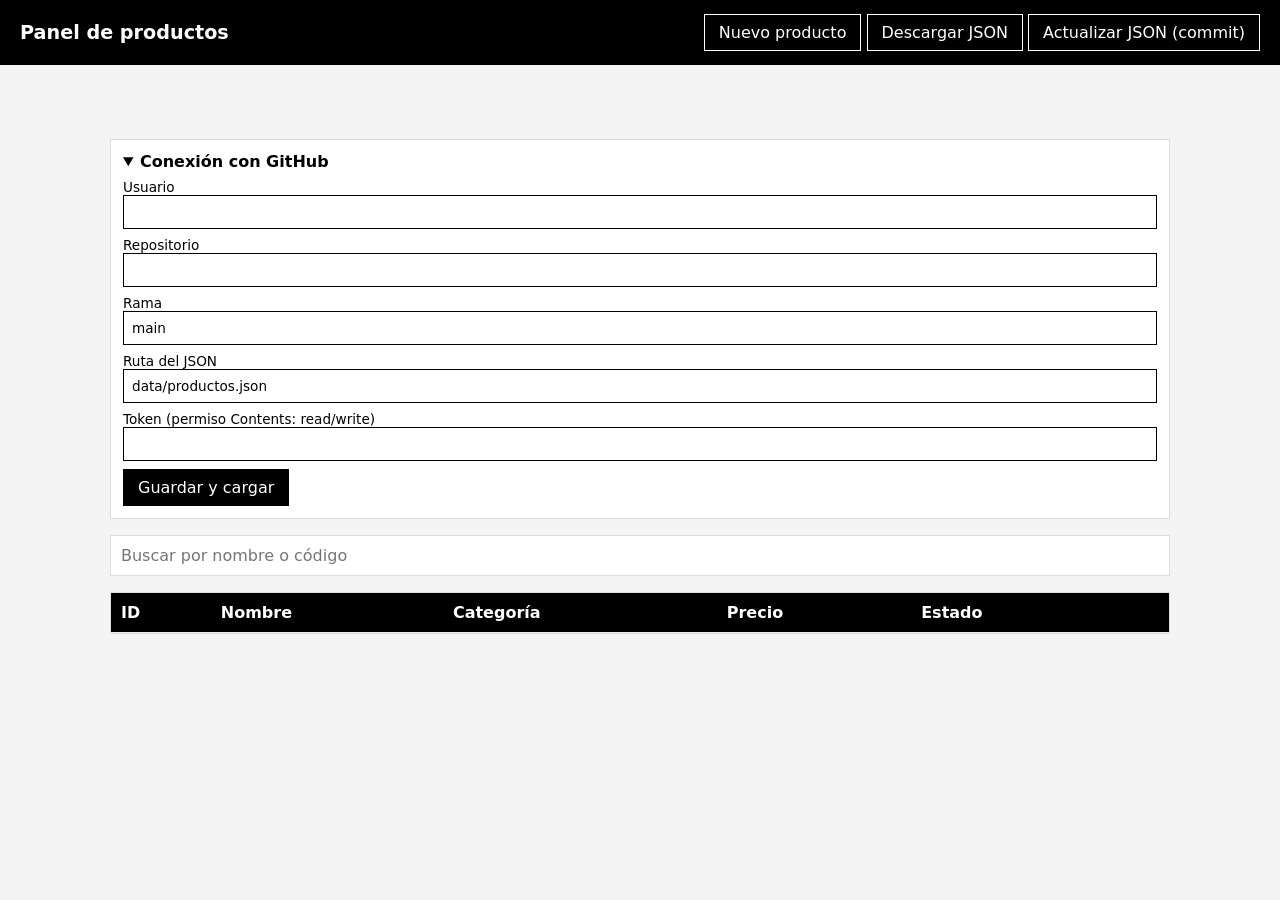
==== web/admin/index.html @ 613a9850 "WEB V1" ====
<!DOCTYPE html>
<html lang="es">

<head>
    <meta charset="utf-8">
    <meta name="viewport" content="width=device-width,initial-scale=1">
    <title>Panel de productos</title>
    <link rel="icon" type="image/png" href="../logo.png">
    <link rel="stylesheet" href="admin.css">
</head>

<body>
    <header>
        <h1>Panel de productos</h1>
        <div><button id="nuevo">Nuevo producto</button> <button id="dl" class="alt">Descargar JSON</button> <button
                id="pub">Actualizar JSON (commit)</button></div>
    </header>
    <main>
        <p id="msg"></p>
        <details open>
            <summary>Conexión con GitHub</summary>
            <form id="cfg"><label>Usuario<input name="owner" required></label><label>Repositorio<input name="repo"
                        required></label><label>Rama<input name="branch" required></label><label>Ruta del JSON<input
                        name="path" required></label><label>Token (permiso Contents: read/write)<input name="token"
                        type="password" required></label><button>Guardar y cargar</button></form>
        </details>
        <input id="s" placeholder="Buscar por nombre o código" oninput="list()">
        <div class="tw">
            <table>
                <thead>
                    <tr>
                        <th>ID</th>
                        <th>Nombre</th>
                        <th>Categoría</th>
                        <th>Precio</th>
                        <th>Estado</th>
                        <th></th>
                    </tr>
                </thead>
                <tbody id="tb"></tbody>
            </table>
        </div>
    </main>
    <dialog id="dlg">
        <form id="pf">
            <h2>Producto</h2>
            <div class="fg">
                <label>Nombre<input name="nombre" required></label><label>Subtítulo<input name="subtitulo"></label>
                <label>Descripción corta (junto al precio)<input name="descripcionCorta"></label>
                <label>Categoría<select name="categoria">
                        <option>conjuntos</option>
                        <option>remeras</option>
                        <option>shorts</option>
                        <option>buzos</option>
                        <option>pantalones</option>
                    </select></label>
                <label>Subcategoría<input name="subcategoria"
                        placeholder="Oversize, básica, deportiva…"></label><label>Marca<input
                        name="marca"></label><label>Modelo<input name="modelo"></label>
                <label>Género<select name="genero">
                        <option>hombre</option>
                        <option>mujer</option>
                        <option>unisex</option>
                    </select></label>
                <label>Estado<select name="estado">
                        <option>Borrador</option>
                        <option>Publicado</option>
                        <option>Oculto</option>
                    </select></label>
                <label>Fecha de publicación<input name="fechaPublicacion" type="date"></label>
                <label>Precio<input name="precio" type="number" min="0" required></label><label>Colores (separados por
                    coma)<input name="colores"></label>
            </div>
            <label>Descripción completa<textarea name="descripcion" rows="3"></textarea></label>
            <fieldset>
                <legend>Talles y stock</legend>
                <div id="sz"></div>
            </fieldset>
            <fieldset>
                <legend>Cuotas</legend><label class="in"><input type="checkbox" name="cuotasTiene"> Tiene cuotas</label>
                <div class="fg"><label>Cantidad<input name="cuotasCant" type="number"
                            min="0"></label><label>Detalle<input name="cuotasDet"
                            placeholder="3 cuotas sin interés"></label></div>
            </fieldset>
            <label>Fotos (una por línea: nombre de archivo o URL)<textarea name="fotos" rows="3"></textarea></label>
            <label>Subir fotos (se achican, se convierten a WebP y se suben al repo)<input type="file" id="up"
                    accept="image/*" multiple></label>
            <div class="act"><button type="button" class="alt" onclick="dlg.close()">Cancelar</button><button>Guardar
                    producto</button></div>
        </form>
    </dialog>
    <script src="admin.js"></script>
</body>

</html>
---- web/admin/admin.css ----
*{box-sizing:border-box}body{margin:0;font-family:Poppins,system-ui,sans-serif;background:#f4f4f4;color:#000}
header{background:#000;color:#fff;padding:14px 20px;display:flex;justify-content:space-between;align-items:center;flex-wrap:wrap;gap:10px}header h1{margin:0;font-size:1.2rem}
main{max-width:1100px;margin:auto;padding:20px}
button{background:#000;color:#fff;border:1px solid #000;padding:8px 14px;cursor:pointer;font:inherit}button.alt{background:#fff;color:#000}header button{border-color:#fff}header .alt{background:0;color:#fff}
button.dirty{outline:3px solid #f5c400}
details,.tw,#s{background:#fff;border:1px solid #ddd;margin-bottom:16px}details{padding:12px}summary{cursor:pointer;font-weight:600}
form label,fieldset{display:block;font-size:.85rem;margin:8px 0}input,select,textarea{display:block;width:100%;padding:8px;border:1px solid #000;font:inherit;background:#fff}
#s{padding:10px;width:100%}.tw{overflow:auto}table{width:100%;border-collapse:collapse}th,td{padding:10px;text-align:left;border-bottom:1px solid #eee}th{background:#000;color:#fff}
.tag{padding:2px 8px;border:1px solid #000;font-size:.75rem}.tag.Publicado{background:#000;color:#fff}
#msg{min-height:1.4em;font-weight:500}#msg.err{color:#c00}
dialog{width:min(760px,95%);border:1px solid #000;padding:20px;max-height:92vh}dialog::backdrop{background:#0008}
.fg{display:grid;grid-template-columns:repeat(auto-fit,minmax(200px,1fr));gap:0 14px}
fieldset{border:1px solid #ddd}#sz{display:flex;flex-wrap:wrap;gap:10px}#sz label{width:90px}.in{display:flex!important;gap:6px;align-items:center}.in input{width:auto}
.act{display:flex;justify-content:flex-end;gap:8px;margin-top:12px}
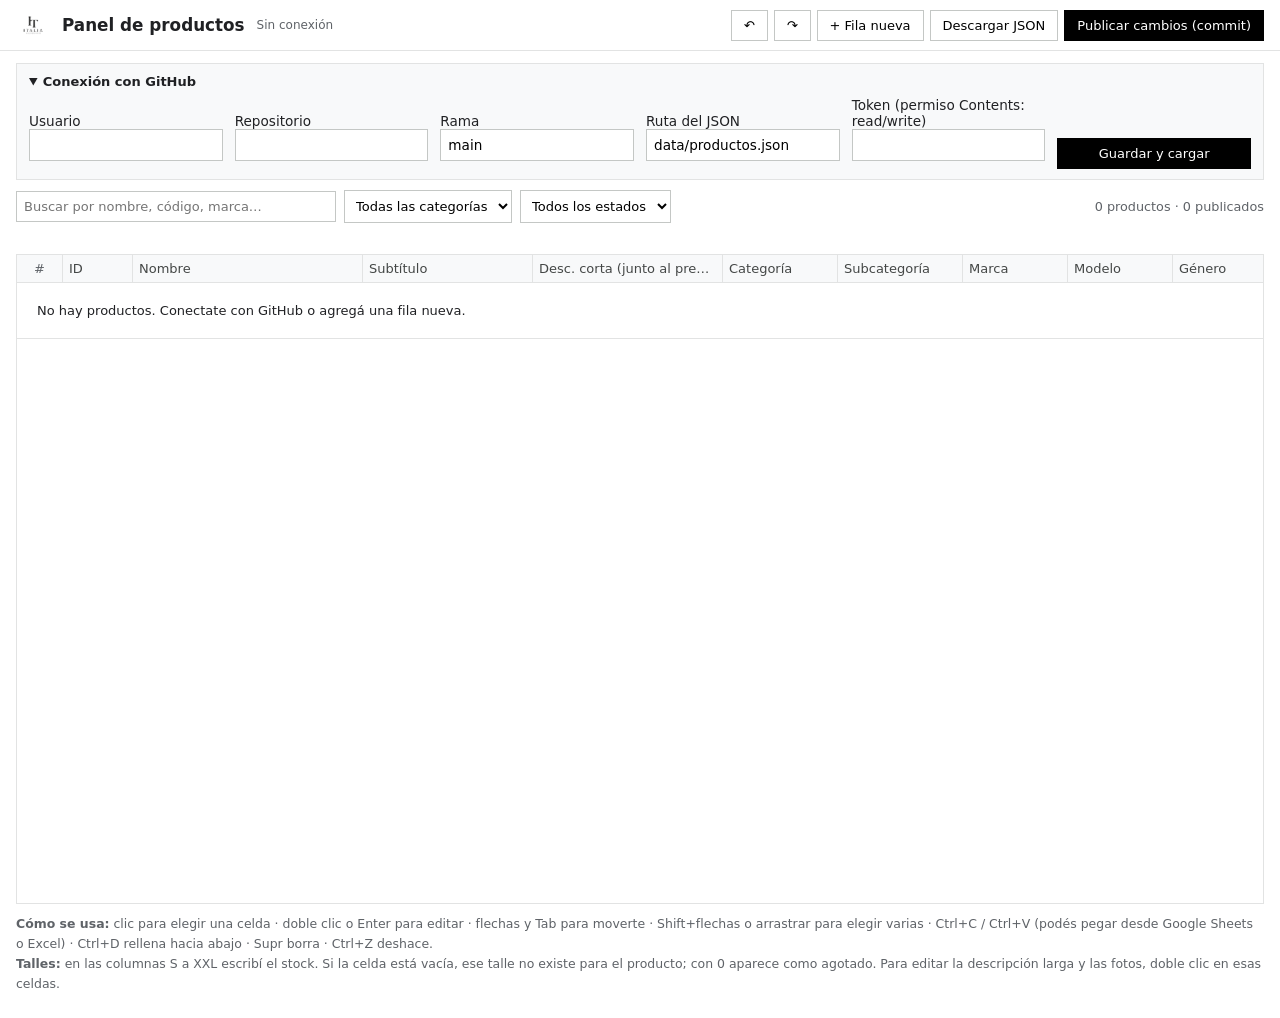
==== commit 6207f924: "galeria, sheets" ====
--- a/web/admin/index.html
+++ b/web/admin/index.html
@@ -4,92 +4,74 @@
 <head>
     <meta charset="utf-8">
     <meta name="viewport" content="width=device-width,initial-scale=1">
+    <meta name="robots" content="noindex,nofollow">
     <title>Panel de productos</title>
     <link rel="icon" type="image/png" href="../logo.png">
     <link rel="stylesheet" href="admin.css">
 </head>
 
 <body>
-    <header>
-        <h1>Panel de productos</h1>
-        <div><button id="nuevo">Nuevo producto</button> <button id="dl" class="alt">Descargar JSON</button> <button
-                id="pub">Actualizar JSON (commit)</button></div>
+    <header class="bar">
+        <div class="tl">
+            <img src="../logo.png" alt="">
+            <h1>Panel de productos</h1>
+            <span id="est" class="est">Sin conexión</span>
+        </div>
+        <div class="ac">
+            <button type="button" id="un" class="alt" title="Deshacer (Ctrl+Z)">↶</button>
+            <button type="button" id="re" class="alt" title="Rehacer (Ctrl+Y)">↷</button>
+            <button type="button" id="nuevo" class="alt">+ Fila nueva</button>
+            <button type="button" id="dl" class="alt">Descargar JSON</button>
+            <button type="button" id="pub">Publicar cambios (commit)</button>
+        </div>
     </header>
     <main>
-        <p id="msg"></p>
-        <details open>
+        <details id="cn" open>
             <summary>Conexión con GitHub</summary>
             <form id="cfg"><label>Usuario<input name="owner" required></label><label>Repositorio<input name="repo"
                         required></label><label>Rama<input name="branch" required></label><label>Ruta del JSON<input
                         name="path" required></label><label>Token (permiso Contents: read/write)<input name="token"
                         type="password" required></label><button>Guardar y cargar</button></form>
         </details>
-        <input id="s" placeholder="Buscar por nombre o código" oninput="list()">
-        <div class="tw">
-            <table>
-                <thead>
-                    <tr>
-                        <th>ID</th>
-                        <th>Nombre</th>
-                        <th>Categoría</th>
-                        <th>Precio</th>
-                        <th>Estado</th>
-                        <th></th>
-                    </tr>
-                </thead>
+        <div class="tb">
+            <input id="s" type="search" placeholder="Buscar por nombre, código, marca…" aria-label="Buscar">
+            <select id="fcat" aria-label="Categoría">
+                <option value="">Todas las categorías</option>
+            </select>
+            <select id="fest" aria-label="Estado">
+                <option value="">Todos los estados</option>
+                <option>Publicado</option>
+                <option>Borrador</option>
+                <option>Oculto</option>
+            </select>
+            <span id="cnt" class="cnt"></span>
+        </div>
+        <p id="msg"></p>
+        <div class="sheet" id="sh">
+            <table id="gr">
+                <colgroup id="cg"></colgroup>
+                <thead id="th"></thead>
                 <tbody id="tb"></tbody>
             </table>
         </div>
+        <p class="hint"><b>Cómo se usa:</b> clic para elegir una celda · doble clic o Enter para editar · flechas y Tab para
+            moverte · Shift+flechas o arrastrar para elegir varias · Ctrl+C / Ctrl+V (podés pegar desde Google Sheets o
+            Excel) · Ctrl+D rellena hacia abajo · Supr borra · Ctrl+Z deshace.<br>
+            <b>Talles:</b> en las columnas S a XXL escribí el stock. Si la celda está vacía, ese talle no existe para el
+            producto; con 0 aparece como agotado. Para editar la descripción larga y las fotos, doble clic en esas
+            celdas.</p>
     </main>
     <dialog id="dlg">
-        <form id="pf">
-            <h2>Producto</h2>
-            <div class="fg">
-                <label>Nombre<input name="nombre" required></label><label>Subtítulo<input name="subtitulo"></label>
-                <label>Descripción corta (junto al precio)<input name="descripcionCorta"></label>
-                <label>Categoría<select name="categoria">
-                        <option>conjuntos</option>
-                        <option>remeras</option>
-                        <option>shorts</option>
-                        <option>buzos</option>
-                        <option>pantalones</option>
-                    </select></label>
-                <label>Subcategoría<input name="subcategoria"
-                        placeholder="Oversize, básica, deportiva…"></label><label>Marca<input
-                        name="marca"></label><label>Modelo<input name="modelo"></label>
-                <label>Género<select name="genero">
-                        <option>hombre</option>
-                        <option>mujer</option>
-                        <option>unisex</option>
-                    </select></label>
-                <label>Estado<select name="estado">
-                        <option>Borrador</option>
-                        <option>Publicado</option>
-                        <option>Oculto</option>
-                    </select></label>
-                <label>Fecha de publicación<input name="fechaPublicacion" type="date"></label>
-                <label>Precio<input name="precio" type="number" min="0" required></label><label>Colores (separados por
-                    coma)<input name="colores"></label>
-            </div>
-            <label>Descripción completa<textarea name="descripcion" rows="3"></textarea></label>
-            <fieldset>
-                <legend>Talles y stock</legend>
-                <div id="sz"></div>
-            </fieldset>
-            <fieldset>
-                <legend>Cuotas</legend><label class="in"><input type="checkbox" name="cuotasTiene"> Tiene cuotas</label>
-                <div class="fg"><label>Cantidad<input name="cuotasCant" type="number"
-                            min="0"></label><label>Detalle<input name="cuotasDet"
-                            placeholder="3 cuotas sin interés"></label></div>
-            </fieldset>
-            <label>Fotos (una por línea: nombre de archivo o URL)<textarea name="fotos" rows="3"></textarea></label>
-            <label>Subir fotos (se achican, se convierten a WebP y se suben al repo)<input type="file" id="up"
-                    accept="image/*" multiple></label>
-            <div class="act"><button type="button" class="alt" onclick="dlg.close()">Cancelar</button><button>Guardar
-                    producto</button></div>
-        </form>
+        <h2 id="mt">Producto</h2>
+        <label>Descripción completa<textarea id="md" rows="6"></textarea></label>
+        <label>Fotos (una por línea: nombre de archivo o URL)<textarea id="mf" rows="4"></textarea></label>
+        <div id="mp" class="mp"></div>
+        <label>Subir fotos (se achican, se convierten a WebP y se suben al repo)<input type="file" id="up"
+                accept="image/*" multiple></label>
+        <div class="act"><button type="button" class="alt" id="mc">Cancelar</button><button type="button"
+                id="mo">Aceptar</button></div>
     </dialog>
     <script src="admin.js"></script>
 </body>
 
-</html>+</html>
--- a/web/admin/admin.css
+++ b/web/admin/admin.css
@@ -1,14 +1,377 @@
-*{box-sizing:border-box}body{margin:0;font-family:Poppins,system-ui,sans-serif;background:#f4f4f4;color:#000}
-header{background:#000;color:#fff;padding:14px 20px;display:flex;justify-content:space-between;align-items:center;flex-wrap:wrap;gap:10px}header h1{margin:0;font-size:1.2rem}
-main{max-width:1100px;margin:auto;padding:20px}
-button{background:#000;color:#fff;border:1px solid #000;padding:8px 14px;cursor:pointer;font:inherit}button.alt{background:#fff;color:#000}header button{border-color:#fff}header .alt{background:0;color:#fff}
-button.dirty{outline:3px solid #f5c400}
-details,.tw,#s{background:#fff;border:1px solid #ddd;margin-bottom:16px}details{padding:12px}summary{cursor:pointer;font-weight:600}
-form label,fieldset{display:block;font-size:.85rem;margin:8px 0}input,select,textarea{display:block;width:100%;padding:8px;border:1px solid #000;font:inherit;background:#fff}
-#s{padding:10px;width:100%}.tw{overflow:auto}table{width:100%;border-collapse:collapse}th,td{padding:10px;text-align:left;border-bottom:1px solid #eee}th{background:#000;color:#fff}
-.tag{padding:2px 8px;border:1px solid #000;font-size:.75rem}.tag.Publicado{background:#000;color:#fff}
-#msg{min-height:1.4em;font-weight:500}#msg.err{color:#c00}
-dialog{width:min(760px,95%);border:1px solid #000;padding:20px;max-height:92vh}dialog::backdrop{background:#0008}
-.fg{display:grid;grid-template-columns:repeat(auto-fit,minmax(200px,1fr));gap:0 14px}
-fieldset{border:1px solid #ddd}#sz{display:flex;flex-wrap:wrap;gap:10px}#sz label{width:90px}.in{display:flex!important;gap:6px;align-items:center}.in input{width:auto}
-.act{display:flex;justify-content:flex-end;gap:8px;margin-top:12px}
+* {
+    box-sizing: border-box
+}
+
+body {
+    margin: 0;
+    font-family: Poppins, system-ui, sans-serif;
+    background: #fff;
+    color: #202124;
+    font-size: 13px
+}
+
+button {
+    background: #000;
+    color: #fff;
+    border: 1px solid #000;
+    padding: 7px 12px;
+    cursor: pointer;
+    font: inherit
+}
+
+button.alt {
+    background: #fff;
+    color: #000;
+    border-color: #c4c7c5
+}
+
+button.alt:hover {
+    background: #f1f3f4
+}
+
+button.dirty {
+    outline: 3px solid #f5c400
+}
+
+.bar {
+    display: flex;
+    justify-content: space-between;
+    align-items: center;
+    flex-wrap: wrap;
+    gap: 10px;
+    padding: 8px 16px;
+    border-bottom: 1px solid #e2e3e3;
+    background: #fff
+}
+
+.tl {
+    display: flex;
+    align-items: center;
+    gap: 12px
+}
+
+.tl img {
+    height: 34px
+}
+
+.tl h1 {
+    margin: 0;
+    font-size: 1.05rem;
+    font-weight: 600
+}
+
+.est {
+    font-size: .75rem;
+    color: #5f6368
+}
+
+.est.dirty {
+    color: #b06000;
+    font-weight: 600
+}
+
+.ac {
+    display: flex;
+    gap: 6px;
+    flex-wrap: wrap
+}
+
+main {
+    padding: 12px 16px 24px
+}
+
+details {
+    background: #f8f9fa;
+    border: 1px solid #e2e3e3;
+    padding: 10px 12px;
+    margin-bottom: 10px
+}
+
+summary {
+    cursor: pointer;
+    font-weight: 600
+}
+
+form label,
+dialog label {
+    display: block;
+    font-size: .85rem;
+    margin: 8px 0
+}
+
+#cfg {
+    display: grid;
+    grid-template-columns: repeat(auto-fit, minmax(170px, 1fr));
+    gap: 0 12px;
+    align-items: end
+}
+
+input,
+select,
+textarea {
+    display: block;
+    width: 100%;
+    padding: 7px;
+    border: 1px solid #c4c7c5;
+    font: inherit;
+    background: #fff
+}
+
+.tb {
+    display: flex;
+    gap: 8px;
+    align-items: center;
+    flex-wrap: wrap;
+    margin-bottom: 8px
+}
+
+.tb input {
+    max-width: 320px
+}
+
+.tb select {
+    width: auto
+}
+
+.cnt {
+    color: #5f6368;
+    font-size: .8rem;
+    margin-left: auto
+}
+
+#msg {
+    min-height: 1.3em;
+    margin: 0 0 6px;
+    font-weight: 500
+}
+
+#msg.err {
+    color: #c5221f
+}
+
+/* ---------- la planilla ---------- */
+.sheet {
+    overflow: auto;
+    height: calc(100vh - 250px);
+    min-height: 380px;
+    border: 1px solid #e2e3e3;
+    scroll-padding-left: 360px;
+    scroll-padding-top: 34px;
+    background: #fff
+}
+
+table {
+    border-collapse: separate;
+    border-spacing: 0;
+    table-layout: fixed
+}
+
+th,
+td {
+    height: 28px;
+    padding: 0 6px;
+    border-right: 1px solid #e2e3e3;
+    border-bottom: 1px solid #e2e3e3;
+    white-space: nowrap;
+    overflow: hidden;
+    text-overflow: ellipsis;
+    text-align: left;
+    background: #fff
+}
+
+th {
+    position: sticky;
+    top: 0;
+    z-index: 3;
+    background: #f8f9fa;
+    font-weight: 500;
+    color: #444746;
+    cursor: pointer;
+    user-select: none
+}
+
+th:hover {
+    background: #eef0f1
+}
+
+td {
+    user-select: none;
+    cursor: cell
+}
+
+.fz {
+    position: sticky;
+    z-index: 2
+}
+
+th.fz {
+    z-index: 4
+}
+
+td.rn,
+th.rn {
+    background: #f8f9fa;
+    color: #5f6368;
+    text-align: center;
+    padding: 0;
+    cursor: default
+}
+
+td.rn:hover {
+    background: #e8eaed
+}
+
+td.n {
+    text-align: right
+}
+
+td.s {
+    text-align: center
+}
+
+td.ns {
+    background: repeating-linear-gradient(45deg, #f6f6f6 0 5px, #fff 5px 10px)
+}
+
+td.z {
+    background: #fde8e8;
+    color: #b3261e;
+    font-weight: 600
+}
+
+td.lo {
+    background: #fff4d6
+}
+
+td.bad {
+    background: #fde8e8;
+    box-shadow: inset 0 0 0 1px #d93025
+}
+
+td.sel {
+    background: #e8f0fe
+}
+
+td.cur {
+    outline: 2px solid #1a73e8;
+    outline-offset: -2px
+}
+
+td.ed {
+    padding: 0;
+    overflow: visible;
+    background: #fff
+}
+
+td.ed input,
+td.ed select {
+    width: 100%;
+    height: 100%;
+    min-height: 26px;
+    border: 0;
+    outline: 2px solid #1a73e8;
+    outline-offset: -2px;
+    padding: 0 6px;
+    user-select: text
+}
+
+td.ax {
+    padding: 0 4px;
+    text-align: center;
+    cursor: default
+}
+
+td.ax button {
+    background: 0;
+    border: 0;
+    color: #5f6368;
+    padding: 2px 5px;
+    font-size: .9rem
+}
+
+td.ax button:hover {
+    color: #000
+}
+
+td.ax button[data-x=del]:hover {
+    color: #c5221f
+}
+
+.mut {
+    color: #9aa0a6
+}
+
+.chip {
+    display: inline-block;
+    padding: 1px 9px;
+    border-radius: 10px;
+    font-size: .75rem;
+    background: #eee
+}
+
+.chip.Publicado {
+    background: #d8f3dc;
+    color: #14532d
+}
+
+.chip.Oculto {
+    background: #fde8e8;
+    color: #8a1c1c
+}
+
+.hint {
+    color: #5f6368;
+    font-size: .78rem;
+    line-height: 1.6;
+    margin: 10px 0 0
+}
+
+/* ---------- ventana de descripción / fotos ---------- */
+dialog {
+    width: min(720px, 95%);
+    border: 1px solid #000;
+    padding: 18px;
+    max-height: 92vh
+}
+
+dialog h2 {
+    margin: 0 0 6px;
+    font-size: 1.05rem
+}
+
+dialog::backdrop {
+    background: #0008
+}
+
+.act {
+    display: flex;
+    justify-content: flex-end;
+    gap: 8px;
+    margin-top: 12px
+}
+
+.mp {
+    display: flex;
+    gap: 6px;
+    flex-wrap: wrap
+}
+
+.mp img {
+    width: 64px;
+    height: 80px;
+    object-fit: cover;
+    background: #eee;
+    border: 1px solid #ddd
+}
+
+@media(max-width:900px) {
+
+    .fz:not(.rn),
+    th.fz:not(.rn) {
+        position: static
+    }
+
+    .sheet {
+        scroll-padding-left: 50px
+    }
+}
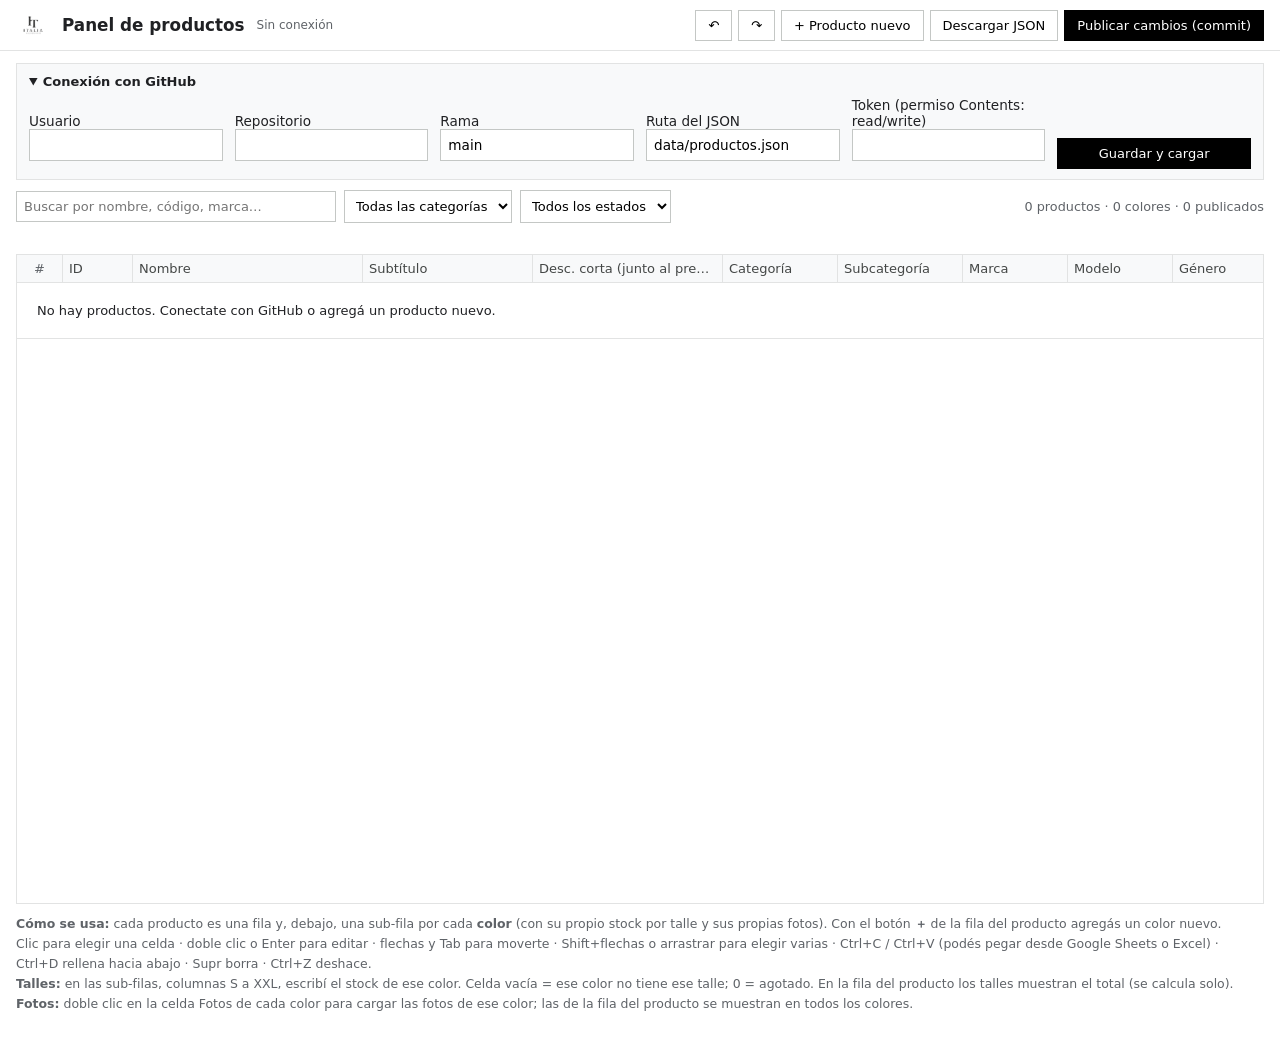
==== commit fff4daf4: "multiple" ====
--- a/web/admin/index.html
+++ b/web/admin/index.html
@@ -20,7 +20,7 @@
         <div class="ac">
             <button type="button" id="un" class="alt" title="Deshacer (Ctrl+Z)">↶</button>
             <button type="button" id="re" class="alt" title="Rehacer (Ctrl+Y)">↷</button>
-            <button type="button" id="nuevo" class="alt">+ Fila nueva</button>
+            <button type="button" id="nuevo" class="alt">+ Producto nuevo</button>
             <button type="button" id="dl" class="alt">Descargar JSON</button>
             <button type="button" id="pub">Publicar cambios (commit)</button>
         </div>
@@ -54,18 +54,24 @@
                 <tbody id="tb"></tbody>
             </table>
         </div>
-        <p class="hint"><b>Cómo se usa:</b> clic para elegir una celda · doble clic o Enter para editar · flechas y Tab para
-            moverte · Shift+flechas o arrastrar para elegir varias · Ctrl+C / Ctrl+V (podés pegar desde Google Sheets o
-            Excel) · Ctrl+D rellena hacia abajo · Supr borra · Ctrl+Z deshace.<br>
-            <b>Talles:</b> en las columnas S a XXL escribí el stock. Si la celda está vacía, ese talle no existe para el
-            producto; con 0 aparece como agotado. Para editar la descripción larga y las fotos, doble clic en esas
-            celdas.</p>
+        <p class="hint"><b>Cómo se usa:</b> cada producto es una fila y, debajo, una sub-fila por cada <b>color</b> (con su propio stock por
+            talle y sus propias fotos). Con el botón <b>＋</b> de la fila del producto agregás un color nuevo.<br>
+            Clic para elegir una celda · doble clic o Enter para editar · flechas y Tab para moverte · Shift+flechas o arrastrar para elegir
+            varias · Ctrl+C / Ctrl+V (podés pegar desde Google Sheets o Excel) · Ctrl+D rellena hacia abajo · Supr borra · Ctrl+Z deshace.<br>
+            <b>Talles:</b> en las sub-filas, columnas S a XXL, escribí el stock de ese color. Celda vacía = ese color no tiene ese talle;
+            0 = agotado. En la fila del producto los talles muestran el total (se calcula solo). <b>Fotos:</b> doble clic en la celda
+            Fotos de cada color para cargar las fotos de ese color; las de la fila del producto se muestran en todos los colores.</p>
     </main>
     <dialog id="dlg">
         <h2 id="mt">Producto</h2>
-        <label>Descripción completa<textarea id="md" rows="6"></textarea></label>
+        <p id="mi" class="mi"></p>
+        <label id="mdl">Descripción completa<textarea id="md" rows="6"></textarea></label>
         <label>Fotos (una por línea: nombre de archivo o URL)<textarea id="mf" rows="4"></textarea></label>
         <div id="mp" class="mp"></div>
+        <div id="mg" class="mg" hidden>
+            <p>Fotos generales (hoy se ven en todos los colores). Tocá una para pasarla a este color:</p>
+            <div id="mgl" class="mp"></div>
+        </div>
         <label>Subir fotos (se achican, se convierten a WebP y se suben al repo)<input type="file" id="up"
                 accept="image/*" multiple></label>
         <div class="act"><button type="button" class="alt" id="mc">Cancelar</button><button type="button"
--- a/web/admin/admin.css
+++ b/web/admin/admin.css
@@ -375,3 +375,22 @@
         scroll-padding-left: 50px
     }
 }
+
+/* ---------- variantes (sub-filas por color) ---------- */
+tr.vr td { background: #fafbfc }
+tr.vr td.rn { box-shadow: inset 3px 0 0 #1a73e8; color: #1a73e8; background: #f1f6fe }
+tr.pr td { border-bottom-color: #d3d6d9 }
+tr.pr td:not(.rn):not(.sel) { font-weight: 500 }
+tr.vr td.mu { color: #a8adb2; font-weight: 400; font-size: .75rem }
+tr.vr td.sb { background: #f3f4f5; cursor: default }
+td.der { color: #5f6368; font-style: italic; background: #fbfbfb; cursor: default }
+td.der.ns { background: repeating-linear-gradient(45deg, #f6f6f6 0 5px, #fff 5px 10px) }
+td.cl { font-weight: 600 }
+.mi { margin: 0 0 6px; color: #5f6368; font-size: .85rem }
+.mg { margin-top: 10px; padding: 8px 10px; background: #f8f9fa; border: 1px solid #e2e3e3 }
+.mg p { margin: 0 0 6px; font-size: .8rem; color: #444 }
+.mg .mp button { padding: 0; border: 1px solid #c4c7c5; background: #fff; cursor: pointer }
+.mg .mp button:hover { border-color: #1a73e8; outline: 2px solid #1a73e8 }
+td.ax { white-space: nowrap }
+
+[hidden] { display: none !important }
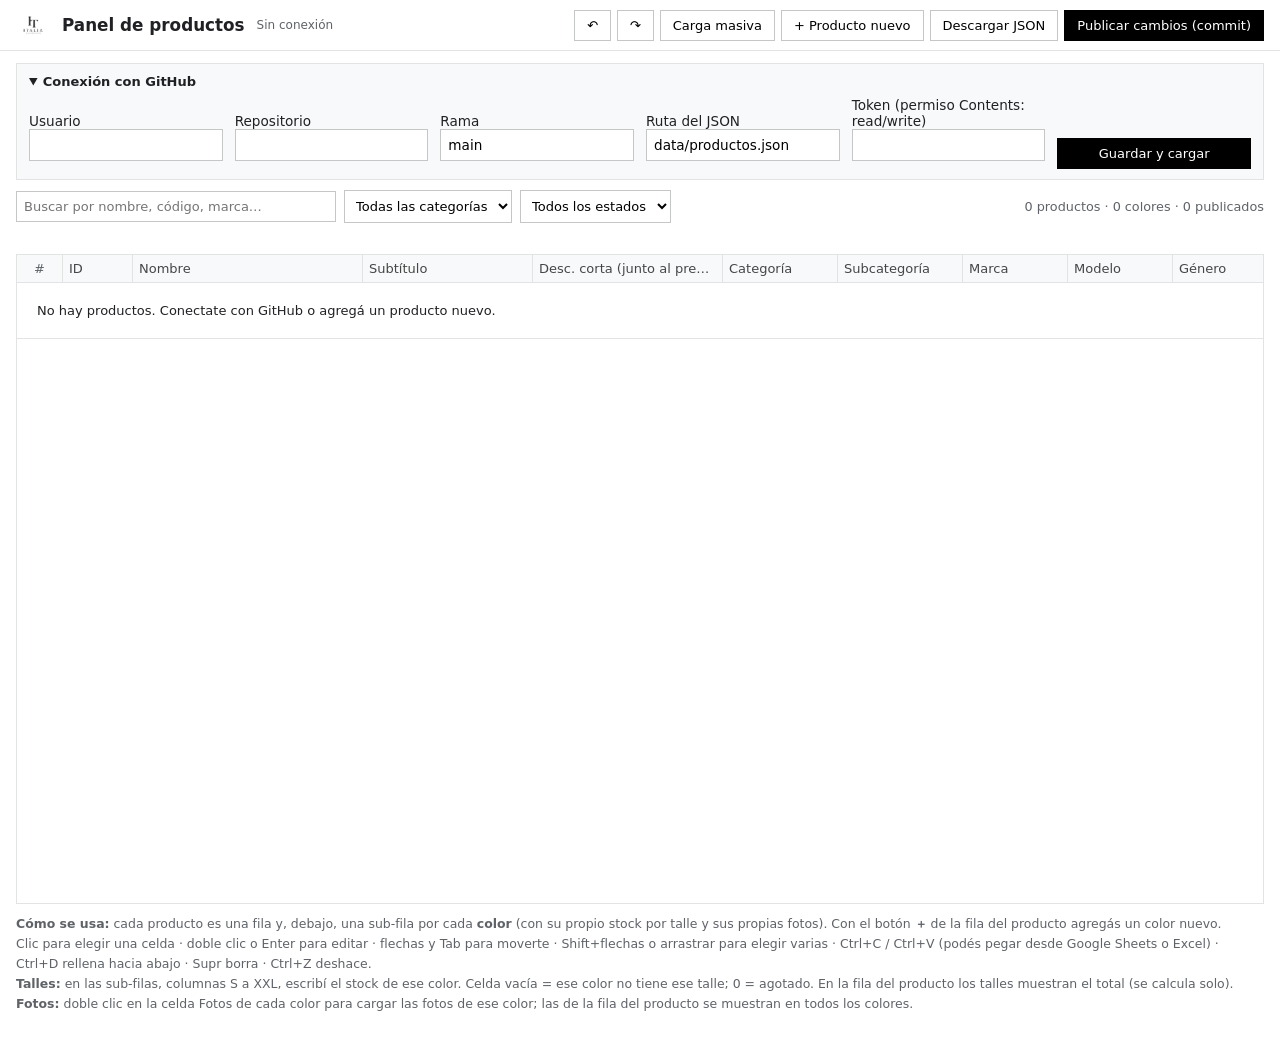
==== commit c00b59b7: "actualizaciones varias" ====
--- a/web/admin/index.html
+++ b/web/admin/index.html
@@ -20,6 +20,7 @@
         <div class="ac">
             <button type="button" id="un" class="alt" title="Deshacer (Ctrl+Z)">↶</button>
             <button type="button" id="re" class="alt" title="Rehacer (Ctrl+Y)">↷</button>
+            <button type="button" id="masivo" class="alt">Carga masiva</button>
             <button type="button" id="nuevo" class="alt">+ Producto nuevo</button>
             <button type="button" id="dl" class="alt">Descargar JSON</button>
             <button type="button" id="pub">Publicar cambios (commit)</button>
@@ -77,7 +78,41 @@
         <div class="act"><button type="button" class="alt" id="mc">Cancelar</button><button type="button"
                 id="mo">Aceptar</button></div>
     </dialog>
+    <dialog id="bk">
+        <div class="bk-top">
+            <h2>Carga masiva de productos</h2>
+            <span class="mi">1) Agregá fotos · 2) elegí las de un mismo color y creá el producto (o asignalas a un color) · 3) completá los datos · 4) confirmá: recién ahí se pasan a WebP y se suben.</span>
+            <button type="button" class="alt" id="bk-x">Cerrar</button>
+        </div>
+        <div class="bk-body">
+            <section class="bk-izq" id="bk-izq">
+                <div class="bk-bar">
+                    <label class="bk-add">+ Agregar fotos<input type="file" id="bk-file" accept="image/*" multiple hidden></label>
+                    <label><input type="checkbox" id="bk-solo"> Solo sin asignar</label>
+                    <button type="button" class="alt" id="bk-todas">Elegir sin asignar</button>
+                </div>
+                <p class="mi" id="bk-sel"></p>
+                <div class="bk-acc">
+                    <button type="button" id="bk-crear">Crear producto con las elegidas</button>
+                    <button type="button" class="alt" id="bk-quitar">Quitar de la lista</button>
+                </div>
+                <div id="bk-th" class="bk-th"></div>
+            </section>
+            <section class="bk-der">
+                <div id="bk-ps"></div>
+                <button type="button" class="alt" id="bk-np">+ Producto vacío</button>
+            </section>
+        </div>
+        <div class="bk-pie">
+            <label><input type="checkbox" id="bk-pub" checked> Publicar también el JSON (commit) al terminar</label>
+            <progress id="bk-prog" hidden></progress>
+            <span id="bk-st"></span>
+            <button type="button" class="alt" id="bk-desc">Descartar todo</button>
+            <button type="button" id="bk-ok">Confirmar y subir</button>
+        </div>
+    </dialog>
     <script src="admin.js"></script>
+    <script src="masivo.js"></script>
 </body>
 
 </html>
--- a/web/admin/admin.css
+++ b/web/admin/admin.css
@@ -394,3 +394,40 @@
 td.ax { white-space: nowrap }
 
 [hidden] { display: none !important }
+
+/* ---------- carga masiva ---------- */
+#bk { width: min(1320px, 98vw); height: 94vh; padding: 0 }
+#bk[open] { display: flex; flex-direction: column }
+#bk label { margin: 0 }
+.bk-top { display: flex; align-items: center; gap: 14px; padding: 10px 16px; border-bottom: 1px solid #e2e3e3; flex-wrap: wrap }
+.bk-top h2 { margin: 0 } .bk-top .mi { flex: 1; margin: 0; min-width: 240px }
+.bk-body { flex: 1; min-height: 0; display: grid; grid-template-columns: minmax(280px, 380px) 1fr }
+.bk-izq, .bk-der { overflow: auto; min-height: 0 }
+.bk-izq { border-right: 1px solid #e2e3e3; padding: 10px; background: #f8f9fa }
+.bk-der { padding: 4px 10px 14px }
+.bk-bar, .bk-acc { display: flex; gap: 8px; align-items: center; flex-wrap: wrap; margin-bottom: 8px }
+.bk-bar input { display: inline; width: auto }
+.bk-add { background: #000; color: #fff; padding: 7px 12px; cursor: pointer }
+.bk-th { display: grid; grid-template-columns: repeat(auto-fill, minmax(86px, 1fr)); gap: 6px }
+.bk-f { position: relative; padding: 0; aspect-ratio: 4/5; overflow: hidden; background: #eee; border: 2px solid transparent }
+.bk-f img { width: 100%; height: 100%; object-fit: cover; display: block }
+.bk-f.as img { opacity: .4 } .bk-f.on { border-color: #1a73e8; box-shadow: 0 0 0 2px #1a73e855 } .bk-f.er { border-color: #d93025 }
+.bk-b { position: absolute; left: 0; right: 0; bottom: 0; background: #000c; color: #fff; font-size: 10px; padding: 1px 3px; white-space: nowrap; overflow: hidden; text-overflow: ellipsis }
+.bk-p { border: 1px solid #c4c7c5; margin: 10px 0; padding: 10px }
+.bk-p > header { display: flex; align-items: center; gap: 10px; margin-bottom: 8px }
+.bk-p > header .mi { flex: 1; margin: 0; overflow: hidden; text-overflow: ellipsis; white-space: nowrap }
+.bk-hb { display: flex; gap: 6px }
+.bk-g { display: grid; grid-template-columns: repeat(auto-fit, minmax(150px, 1fr)); gap: 6px 10px; margin-bottom: 8px }
+.bk-g label { font-size: .75rem; color: #5f6368 }
+.bk-p details { margin: 6px 0; padding: 6px 10px }
+.bk-v { display: grid; grid-template-columns: 130px auto 1fr auto; gap: 8px; align-items: center; border-top: 1px dashed #d3d6d9; padding: 8px 0 }
+.bk-st { display: flex; gap: 3px } .bk-st input { width: 46px; padding: 6px 2px; text-align: center }
+.bk-fs { display: flex; gap: 4px; flex-wrap: wrap; align-items: center }
+.bk-m { position: relative } .bk-m img { width: 44px; height: 55px; object-fit: cover; display: block; border: 1px solid #ddd }
+.bk-m button { position: absolute; top: 0; right: 0; padding: 0 4px; font-size: 12px; line-height: 16px; background: #000c; border: 0 }
+.bk-vb { display: flex; gap: 4px }
+.bk-pie { display: flex; align-items: center; gap: 12px; padding: 10px 16px; border-top: 1px solid #e2e3e3; flex-wrap: wrap }
+.bk-pie progress { width: 160px } #bk-st { flex: 1; font-size: .8rem; min-width: 200px } #bk-st.err { color: #c5221f; font-weight: 500 }
+#bk .bad { outline: 2px solid #d93025; background: #fde8e8 }
+#bk button:disabled { opacity: .4; cursor: not-allowed }
+@media(max-width:900px) { .bk-body { grid-template-columns: 1fr; overflow: auto } .bk-izq, .bk-der { overflow: visible } .bk-v { grid-template-columns: 1fr } }
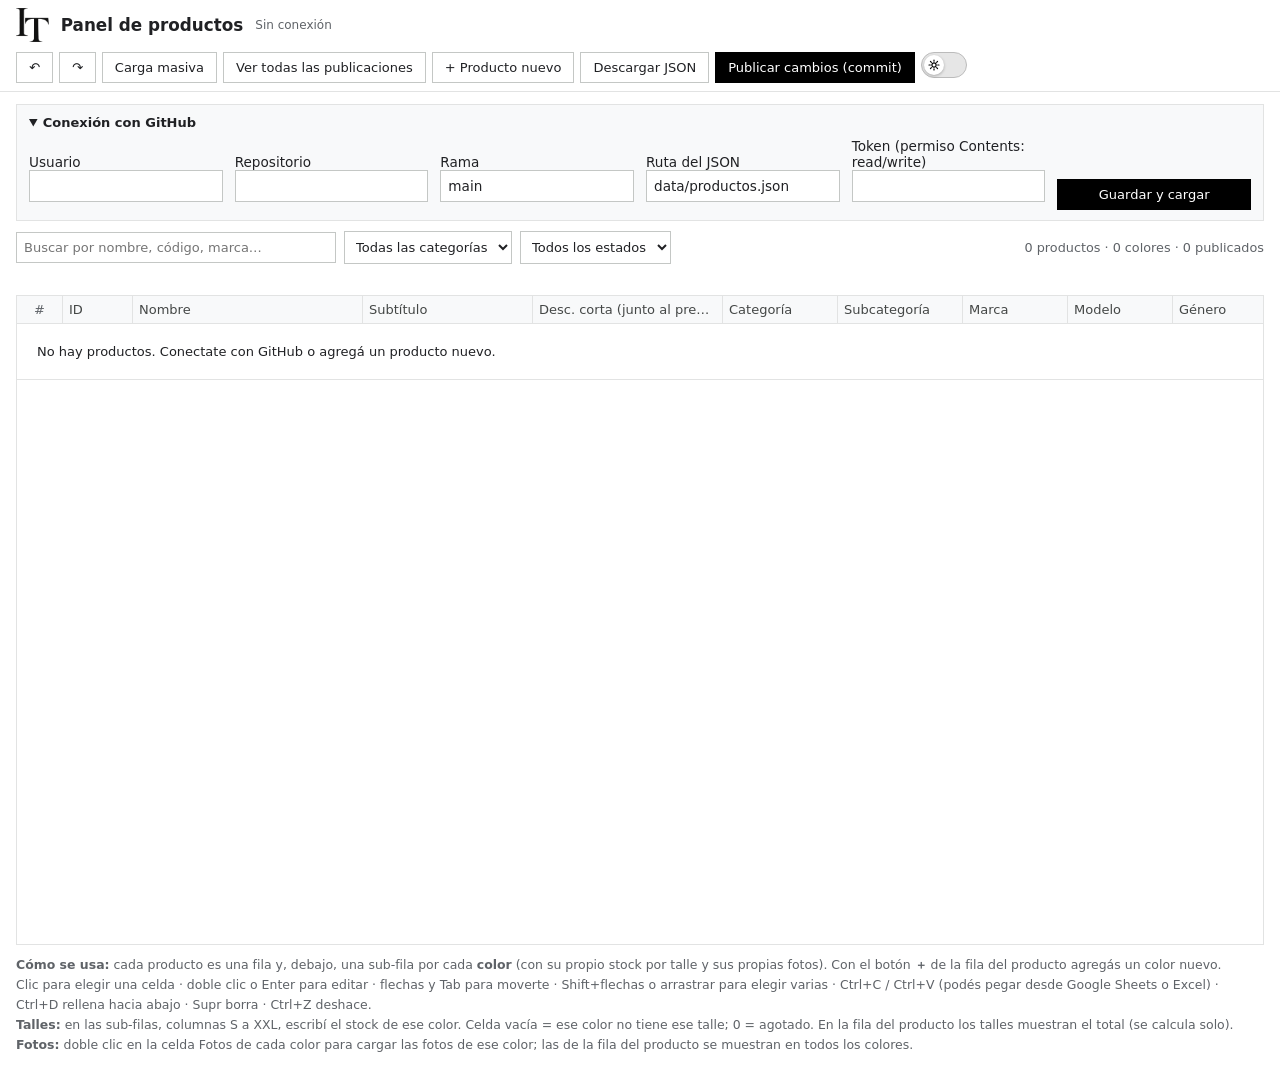
==== commit 6b514369: "grandes cambios" ====
--- a/web/admin/index.html
+++ b/web/admin/index.html
@@ -7,6 +7,7 @@
     <meta name="robots" content="noindex,nofollow">
     <title>Panel de productos</title>
     <link rel="icon" type="image/png" href="../logo.png">
+    <script src="../assets/theme.js"></script>
     <link rel="stylesheet" href="admin.css">
 </head>
 
@@ -21,9 +22,11 @@
             <button type="button" id="un" class="alt" title="Deshacer (Ctrl+Z)">↶</button>
             <button type="button" id="re" class="alt" title="Rehacer (Ctrl+Y)">↷</button>
             <button type="button" id="masivo" class="alt">Carga masiva</button>
+            <button type="button" id="todas" class="alt">Ver todas las publicaciones</button>
             <button type="button" id="nuevo" class="alt">+ Producto nuevo</button>
             <button type="button" id="dl" class="alt">Descargar JSON</button>
             <button type="button" id="pub">Publicar cambios (commit)</button>
+            <span data-theme-slot></span>
         </div>
     </header>
     <main>
@@ -111,8 +114,27 @@
             <button type="button" id="bk-ok">Confirmar y subir</button>
         </div>
     </dialog>
+    <dialog id="pb">
+        <div class="bk-top">
+            <h2>Todas las publicaciones</h2>
+            <span class="mi" id="pb-cnt"></span>
+            <button type="button" class="alt" id="pb-x">Cerrar</button>
+        </div>
+        <div class="pb-tb">
+            <input id="pb-s" type="search" placeholder="Buscar por nombre, código, marca, color…" aria-label="Buscar">
+            <select id="pb-cat" aria-label="Categoría"><option value="">Todas las categorías</option></select>
+            <select id="pb-est" aria-label="Estado"><option value="">Todos los estados</option><option>Publicado</option><option>Borrador</option><option>Oculto</option></select>
+            <span id="pb-msg" class="pb-msg" role="status"></span>
+        </div>
+        <div class="pb-list" id="pb-list"></div>
+        <div class="bk-pie">
+            <span class="mi" style="flex:1;margin:0">Los cambios se aplican al instante en la tabla. Para que se vean en la tienda, cerrá esta ventana y tocá “Publicar cambios (commit)”.</span>
+            <button type="button" id="pb-ok">Listo</button>
+        </div>
+    </dialog>
     <script src="admin.js"></script>
     <script src="masivo.js"></script>
+    <script src="publicaciones.js"></script>
 </body>
 
 </html>
--- a/web/admin/admin.css
+++ b/web/admin/admin.css
@@ -1,3 +1,18 @@
+/* ---------- colores (claro / oscuro) ---------- */
+:root {
+    --a-bg: #fff; --a-fg: #202124; --a-bd: #e2e3e3; --a-bd2: #c4c7c5; --a-bd3: #d3d6d9; --a-soft: #f8f9fa; --a-soft2: #f1f3f4; --a-hov: #eef0f1;
+    --a-mut: #5f6368; --a-mut2: #9aa0a6; --a-mut3: #a8adb2; --a-th: #444746; --a-th2: #444; --a-sel: #e8f0fe; --a-blue: #1a73e8; --a-chip: #eee;
+    --a-sub: #fafbfc; --a-subrn: #f1f6fe; --a-sb: #f3f4f5; --a-der: #fbfbfb; --a-st1: #f6f6f6; --a-st2: #fff;
+    --a-redbg: #fde8e8; --a-red: #b3261e; --a-red2: #d93025; --a-red3: #8a1c1c; --a-red4: #c5221f; --a-ambbg: #fff4d6; --a-warn: #b06000; --a-okbg: #d8f3dc; --a-ok: #14532d;
+    --a-btn: #000; --a-btn-fg: #fff; --tsw-bg: #e6e6e6; --tsw-bd: #bbb; --tsw-kn: #fff; --tsw-ic: #000; --logo-filter: none; color-scheme: light
+}
+:root[data-theme="dark"] {
+    --a-bg: #1b1b1d; --a-fg: #e8eaed; --a-bd: #3c4043; --a-bd2: #5f6368; --a-bd3: #4a4d51; --a-soft: #242528; --a-soft2: #2c2d31; --a-hov: #35373b;
+    --a-mut: #9aa0a6; --a-mut2: #80868b; --a-mut3: #6f757a; --a-th: #bdc1c6; --a-th2: #bdc1c6; --a-sel: #1f3250; --a-blue: #8ab4f8; --a-chip: #33353a;
+    --a-sub: #202124; --a-subrn: #1c2a40; --a-sb: #26272a; --a-der: #222326; --a-st1: #26272a; --a-st2: #1b1b1d;
+    --a-redbg: #4a1f1f; --a-red: #f28b82; --a-red2: #f28b82; --a-red3: #f6aea9; --a-red4: #f28b82; --a-ambbg: #4a3b0a; --a-warn: #fdd663; --a-okbg: #1e4620; --a-ok: #a8e6b0;
+    --a-btn: #e8eaed; --a-btn-fg: #111; --tsw-bg: #3a3a3a; --tsw-bd: #555; --tsw-kn: #e8eaed; --tsw-ic: #111; --logo-filter: invert(1); color-scheme: dark
+}
 * {
     box-sizing: border-box
 }
@@ -5,28 +20,28 @@
 body {
     margin: 0;
     font-family: Poppins, system-ui, sans-serif;
-    background: #fff;
-    color: #202124;
+    background: var(--a-bg);
+    color: var(--a-fg);
     font-size: 13px
 }
 
 button {
-    background: #000;
-    color: #fff;
-    border: 1px solid #000;
+    background: var(--a-btn);
+    color: var(--a-btn-fg);
+    border: 1px solid var(--a-btn);
     padding: 7px 12px;
     cursor: pointer;
     font: inherit
 }
 
 button.alt {
-    background: #fff;
-    color: #000;
-    border-color: #c4c7c5
+    background: var(--a-bg);
+    color: var(--a-fg);
+    border-color: var(--a-bd2)
 }
 
 button.alt:hover {
-    background: #f1f3f4
+    background: var(--a-soft2)
 }
 
 button.dirty {
@@ -40,8 +55,8 @@
     flex-wrap: wrap;
     gap: 10px;
     padding: 8px 16px;
-    border-bottom: 1px solid #e2e3e3;
-    background: #fff
+    border-bottom: 1px solid var(--a-bd);
+    background: var(--a-bg)
 }
 
 .tl {
@@ -51,6 +66,7 @@
 }
 
 .tl img {
+    filter: var(--logo-filter);
     height: 34px
 }
 
@@ -62,11 +78,11 @@
 
 .est {
     font-size: .75rem;
-    color: #5f6368
+    color: var(--a-mut)
 }
 
 .est.dirty {
-    color: #b06000;
+    color: var(--a-warn);
     font-weight: 600
 }
 
@@ -81,8 +97,8 @@
 }
 
 details {
-    background: #f8f9fa;
-    border: 1px solid #e2e3e3;
+    background: var(--a-soft);
+    border: 1px solid var(--a-bd);
     padding: 10px 12px;
     margin-bottom: 10px
 }
@@ -109,12 +125,13 @@
 input,
 select,
 textarea {
+    color: var(--a-fg);
     display: block;
     width: 100%;
     padding: 7px;
-    border: 1px solid #c4c7c5;
+    border: 1px solid var(--a-bd2);
     font: inherit;
-    background: #fff
+    background: var(--a-bg)
 }
 
 .tb {
@@ -134,7 +151,7 @@
 }
 
 .cnt {
-    color: #5f6368;
+    color: var(--a-mut);
     font-size: .8rem;
     margin-left: auto
 }
@@ -146,7 +163,7 @@
 }
 
 #msg.err {
-    color: #c5221f
+    color: var(--a-red4)
 }
 
 /* ---------- la planilla ---------- */
@@ -154,10 +171,10 @@
     overflow: auto;
     height: calc(100vh - 250px);
     min-height: 380px;
-    border: 1px solid #e2e3e3;
+    border: 1px solid var(--a-bd);
     scroll-padding-left: 360px;
     scroll-padding-top: 34px;
-    background: #fff
+    background: var(--a-bg)
 }
 
 table {
@@ -170,28 +187,28 @@
 td {
     height: 28px;
     padding: 0 6px;
-    border-right: 1px solid #e2e3e3;
-    border-bottom: 1px solid #e2e3e3;
+    border-right: 1px solid var(--a-bd);
+    border-bottom: 1px solid var(--a-bd);
     white-space: nowrap;
     overflow: hidden;
     text-overflow: ellipsis;
     text-align: left;
-    background: #fff
+    background: var(--a-bg)
 }
 
 th {
     position: sticky;
     top: 0;
     z-index: 3;
-    background: #f8f9fa;
+    background: var(--a-soft);
     font-weight: 500;
-    color: #444746;
+    color: var(--a-th);
     cursor: pointer;
     user-select: none
 }
 
 th:hover {
-    background: #eef0f1
+    background: var(--a-hov)
 }
 
 td {
@@ -210,15 +227,15 @@
 
 td.rn,
 th.rn {
-    background: #f8f9fa;
-    color: #5f6368;
+    background: var(--a-soft);
+    color: var(--a-mut);
     text-align: center;
     padding: 0;
     cursor: default
 }
 
 td.rn:hover {
-    background: #e8eaed
+    background: var(--a-hov)
 }
 
 td.n {
@@ -230,37 +247,37 @@
 }
 
 td.ns {
-    background: repeating-linear-gradient(45deg, #f6f6f6 0 5px, #fff 5px 10px)
+    background: repeating-linear-gradient(45deg, var(--a-st1) 0 5px, var(--a-st2) 5px 10px)
 }
 
 td.z {
-    background: #fde8e8;
-    color: #b3261e;
+    background: var(--a-redbg);
+    color: var(--a-red);
     font-weight: 600
 }
 
 td.lo {
-    background: #fff4d6
+    background: var(--a-ambbg)
 }
 
 td.bad {
-    background: #fde8e8;
-    box-shadow: inset 0 0 0 1px #d93025
+    background: var(--a-redbg);
+    box-shadow: inset 0 0 0 1px var(--a-red2)
 }
 
 td.sel {
-    background: #e8f0fe
+    background: var(--a-sel)
 }
 
 td.cur {
-    outline: 2px solid #1a73e8;
+    outline: 2px solid var(--a-blue);
     outline-offset: -2px
 }
 
 td.ed {
     padding: 0;
     overflow: visible;
-    background: #fff
+    background: var(--a-bg)
 }
 
 td.ed input,
@@ -269,7 +286,7 @@
     height: 100%;
     min-height: 26px;
     border: 0;
-    outline: 2px solid #1a73e8;
+    outline: 2px solid var(--a-blue);
     outline-offset: -2px;
     padding: 0 6px;
     user-select: text
@@ -284,21 +301,21 @@
 td.ax button {
     background: 0;
     border: 0;
-    color: #5f6368;
+    color: var(--a-mut);
     padding: 2px 5px;
     font-size: .9rem
 }
 
 td.ax button:hover {
-    color: #000
+    color: var(--a-fg)
 }
 
 td.ax button[data-x=del]:hover {
-    color: #c5221f
+    color: var(--a-red4)
 }
 
 .mut {
-    color: #9aa0a6
+    color: var(--a-mut2)
 }
 
 .chip {
@@ -306,21 +323,21 @@
     padding: 1px 9px;
     border-radius: 10px;
     font-size: .75rem;
-    background: #eee
+    background: var(--a-chip)
 }
 
 .chip.Publicado {
-    background: #d8f3dc;
-    color: #14532d
+    background: var(--a-okbg);
+    color: var(--a-ok)
 }
 
 .chip.Oculto {
-    background: #fde8e8;
-    color: #8a1c1c
+    background: var(--a-redbg);
+    color: var(--a-red3)
 }
 
 .hint {
-    color: #5f6368;
+    color: var(--a-mut);
     font-size: .78rem;
     line-height: 1.6;
     margin: 10px 0 0
@@ -328,8 +345,10 @@
 
 /* ---------- ventana de descripción / fotos ---------- */
 dialog {
+    background: var(--a-bg);
+    color: var(--a-fg);
     width: min(720px, 95%);
-    border: 1px solid #000;
+    border: 1px solid var(--a-fg);
     padding: 18px;
     max-height: 92vh
 }
@@ -360,8 +379,8 @@
     width: 64px;
     height: 80px;
     object-fit: cover;
-    background: #eee;
-    border: 1px solid #ddd
+    background: var(--a-chip);
+    border: 1px solid var(--a-bd)
 }
 
 @media(max-width:900px) {
@@ -377,20 +396,20 @@
 }
 
 /* ---------- variantes (sub-filas por color) ---------- */
-tr.vr td { background: #fafbfc }
-tr.vr td.rn { box-shadow: inset 3px 0 0 #1a73e8; color: #1a73e8; background: #f1f6fe }
-tr.pr td { border-bottom-color: #d3d6d9 }
+tr.vr td { background: var(--a-sub) }
+tr.vr td.rn { box-shadow: inset 3px 0 0 var(--a-blue); color: var(--a-blue); background: var(--a-subrn) }
+tr.pr td { border-bottom-color: var(--a-bd3) }
 tr.pr td:not(.rn):not(.sel) { font-weight: 500 }
-tr.vr td.mu { color: #a8adb2; font-weight: 400; font-size: .75rem }
-tr.vr td.sb { background: #f3f4f5; cursor: default }
-td.der { color: #5f6368; font-style: italic; background: #fbfbfb; cursor: default }
-td.der.ns { background: repeating-linear-gradient(45deg, #f6f6f6 0 5px, #fff 5px 10px) }
+tr.vr td.mu { color: var(--a-mut3); font-weight: 400; font-size: .75rem }
+tr.vr td.sb { background: var(--a-sb); cursor: default }
+td.der { color: var(--a-mut); font-style: italic; background: var(--a-der); cursor: default }
+td.der.ns { background: repeating-linear-gradient(45deg, var(--a-st1) 0 5px, var(--a-st2) 5px 10px) }
 td.cl { font-weight: 600 }
-.mi { margin: 0 0 6px; color: #5f6368; font-size: .85rem }
-.mg { margin-top: 10px; padding: 8px 10px; background: #f8f9fa; border: 1px solid #e2e3e3 }
-.mg p { margin: 0 0 6px; font-size: .8rem; color: #444 }
-.mg .mp button { padding: 0; border: 1px solid #c4c7c5; background: #fff; cursor: pointer }
-.mg .mp button:hover { border-color: #1a73e8; outline: 2px solid #1a73e8 }
+.mi { margin: 0 0 6px; color: var(--a-mut); font-size: .85rem }
+.mg { margin-top: 10px; padding: 8px 10px; background: var(--a-soft); border: 1px solid var(--a-bd) }
+.mg p { margin: 0 0 6px; font-size: .8rem; color: var(--a-th2) }
+.mg .mp button { padding: 0; border: 1px solid var(--a-bd2); background: var(--a-bg); cursor: pointer }
+.mg .mp button:hover { border-color: var(--a-blue); outline: 2px solid var(--a-blue) }
 td.ax { white-space: nowrap }
 
 [hidden] { display: none !important }
@@ -399,35 +418,54 @@
 #bk { width: min(1320px, 98vw); height: 94vh; padding: 0 }
 #bk[open] { display: flex; flex-direction: column }
 #bk label { margin: 0 }
-.bk-top { display: flex; align-items: center; gap: 14px; padding: 10px 16px; border-bottom: 1px solid #e2e3e3; flex-wrap: wrap }
+.bk-top { display: flex; align-items: center; gap: 14px; padding: 10px 16px; border-bottom: 1px solid var(--a-bd); flex-wrap: wrap }
 .bk-top h2 { margin: 0 } .bk-top .mi { flex: 1; margin: 0; min-width: 240px }
 .bk-body { flex: 1; min-height: 0; display: grid; grid-template-columns: minmax(280px, 380px) 1fr }
 .bk-izq, .bk-der { overflow: auto; min-height: 0 }
-.bk-izq { border-right: 1px solid #e2e3e3; padding: 10px; background: #f8f9fa }
+.bk-izq { border-right: 1px solid var(--a-bd); padding: 10px; background: var(--a-soft) }
 .bk-der { padding: 4px 10px 14px }
 .bk-bar, .bk-acc { display: flex; gap: 8px; align-items: center; flex-wrap: wrap; margin-bottom: 8px }
 .bk-bar input { display: inline; width: auto }
-.bk-add { background: #000; color: #fff; padding: 7px 12px; cursor: pointer }
+.bk-add { background: var(--a-btn); color: var(--a-btn-fg); padding: 7px 12px; cursor: pointer }
 .bk-th { display: grid; grid-template-columns: repeat(auto-fill, minmax(86px, 1fr)); gap: 6px }
-.bk-f { position: relative; padding: 0; aspect-ratio: 4/5; overflow: hidden; background: #eee; border: 2px solid transparent }
+.bk-f { position: relative; padding: 0; aspect-ratio: 4/5; overflow: hidden; background: var(--a-chip); border: 2px solid transparent }
 .bk-f img { width: 100%; height: 100%; object-fit: cover; display: block }
-.bk-f.as img { opacity: .4 } .bk-f.on { border-color: #1a73e8; box-shadow: 0 0 0 2px #1a73e855 } .bk-f.er { border-color: #d93025 }
+.bk-f.as img { opacity: .4 } .bk-f.on { border-color: var(--a-blue); box-shadow: 0 0 0 2px #1a73e855 } .bk-f.er { border-color: var(--a-red2) }
 .bk-b { position: absolute; left: 0; right: 0; bottom: 0; background: #000c; color: #fff; font-size: 10px; padding: 1px 3px; white-space: nowrap; overflow: hidden; text-overflow: ellipsis }
-.bk-p { border: 1px solid #c4c7c5; margin: 10px 0; padding: 10px }
+.bk-p { border: 1px solid var(--a-bd2); margin: 10px 0; padding: 10px }
 .bk-p > header { display: flex; align-items: center; gap: 10px; margin-bottom: 8px }
 .bk-p > header .mi { flex: 1; margin: 0; overflow: hidden; text-overflow: ellipsis; white-space: nowrap }
 .bk-hb { display: flex; gap: 6px }
 .bk-g { display: grid; grid-template-columns: repeat(auto-fit, minmax(150px, 1fr)); gap: 6px 10px; margin-bottom: 8px }
-.bk-g label { font-size: .75rem; color: #5f6368 }
+.bk-g label { font-size: .75rem; color: var(--a-mut) }
 .bk-p details { margin: 6px 0; padding: 6px 10px }
-.bk-v { display: grid; grid-template-columns: 130px auto 1fr auto; gap: 8px; align-items: center; border-top: 1px dashed #d3d6d9; padding: 8px 0 }
+.bk-v { display: grid; grid-template-columns: 130px auto 1fr auto; gap: 8px; align-items: center; border-top: 1px dashed var(--a-bd3); padding: 8px 0 }
 .bk-st { display: flex; gap: 3px } .bk-st input { width: 46px; padding: 6px 2px; text-align: center }
 .bk-fs { display: flex; gap: 4px; flex-wrap: wrap; align-items: center }
-.bk-m { position: relative } .bk-m img { width: 44px; height: 55px; object-fit: cover; display: block; border: 1px solid #ddd }
+.bk-m { position: relative } .bk-m img { width: 44px; height: 55px; object-fit: cover; display: block; border: 1px solid var(--a-bd) }
 .bk-m button { position: absolute; top: 0; right: 0; padding: 0 4px; font-size: 12px; line-height: 16px; background: #000c; border: 0 }
 .bk-vb { display: flex; gap: 4px }
-.bk-pie { display: flex; align-items: center; gap: 12px; padding: 10px 16px; border-top: 1px solid #e2e3e3; flex-wrap: wrap }
-.bk-pie progress { width: 160px } #bk-st { flex: 1; font-size: .8rem; min-width: 200px } #bk-st.err { color: #c5221f; font-weight: 500 }
-#bk .bad { outline: 2px solid #d93025; background: #fde8e8 }
+.bk-pie { display: flex; align-items: center; gap: 12px; padding: 10px 16px; border-top: 1px solid var(--a-bd); flex-wrap: wrap }
+.bk-pie progress { width: 160px } #bk-st { flex: 1; font-size: .8rem; min-width: 200px } #bk-st.err { color: var(--a-red4); font-weight: 500 }
+#bk .bad { outline: 2px solid var(--a-red2); background: var(--a-redbg) }
 #bk button:disabled { opacity: .4; cursor: not-allowed }
 @media(max-width:900px) { .bk-body { grid-template-columns: 1fr; overflow: auto } .bk-izq, .bk-der { overflow: visible } .bk-v { grid-template-columns: 1fr } }
+
+/* ---------- ver todas las publicaciones ---------- */
+#pb { width: min(1180px, 98vw); height: 94vh; padding: 0 }
+#pb[open] { display: flex; flex-direction: column }
+#pb label { margin: 0 }
+#pb .bad { outline: 2px solid var(--a-red2); background: var(--a-redbg) }
+#pb button:disabled { opacity: .4; cursor: not-allowed }
+.pb-tb { display: flex; gap: 8px; align-items: center; flex-wrap: wrap; padding: 10px 16px; border-bottom: 1px solid var(--a-bd) }
+.pb-tb input { max-width: 340px } .pb-tb select { width: auto }
+.pb-msg { font-size: .8rem; color: var(--a-mut) } .pb-msg.err { color: var(--a-red4); font-weight: 500 }
+.pb-list { flex: 1; min-height: 0; overflow: auto; padding: 4px 16px 14px }
+.pb-p > header b { font-variant-numeric: tabular-nums }
+.pb-fg { display: flex; align-items: center; gap: 8px; flex-wrap: wrap; margin: 6px 0; padding: 6px 0; border-top: 1px dashed var(--a-bd3) }
+.pb-fg > span.mi { margin: 0 }
+.pb-mas { display: block; margin: 12px auto }
+@media(max-width:900px) { .pb-tb input { max-width: none; flex: 1 1 100% } }
+.pb-p > header { flex-wrap: wrap }
+.pb-p > header .bk-hb { flex-wrap: wrap }
+@media(max-width:700px) { .pb-p > header .mi { flex: 1 1 100%; order: 3; white-space: normal } #pb .bk-pie > .mi { display: none } #pb .bk-pie { justify-content: flex-end } }
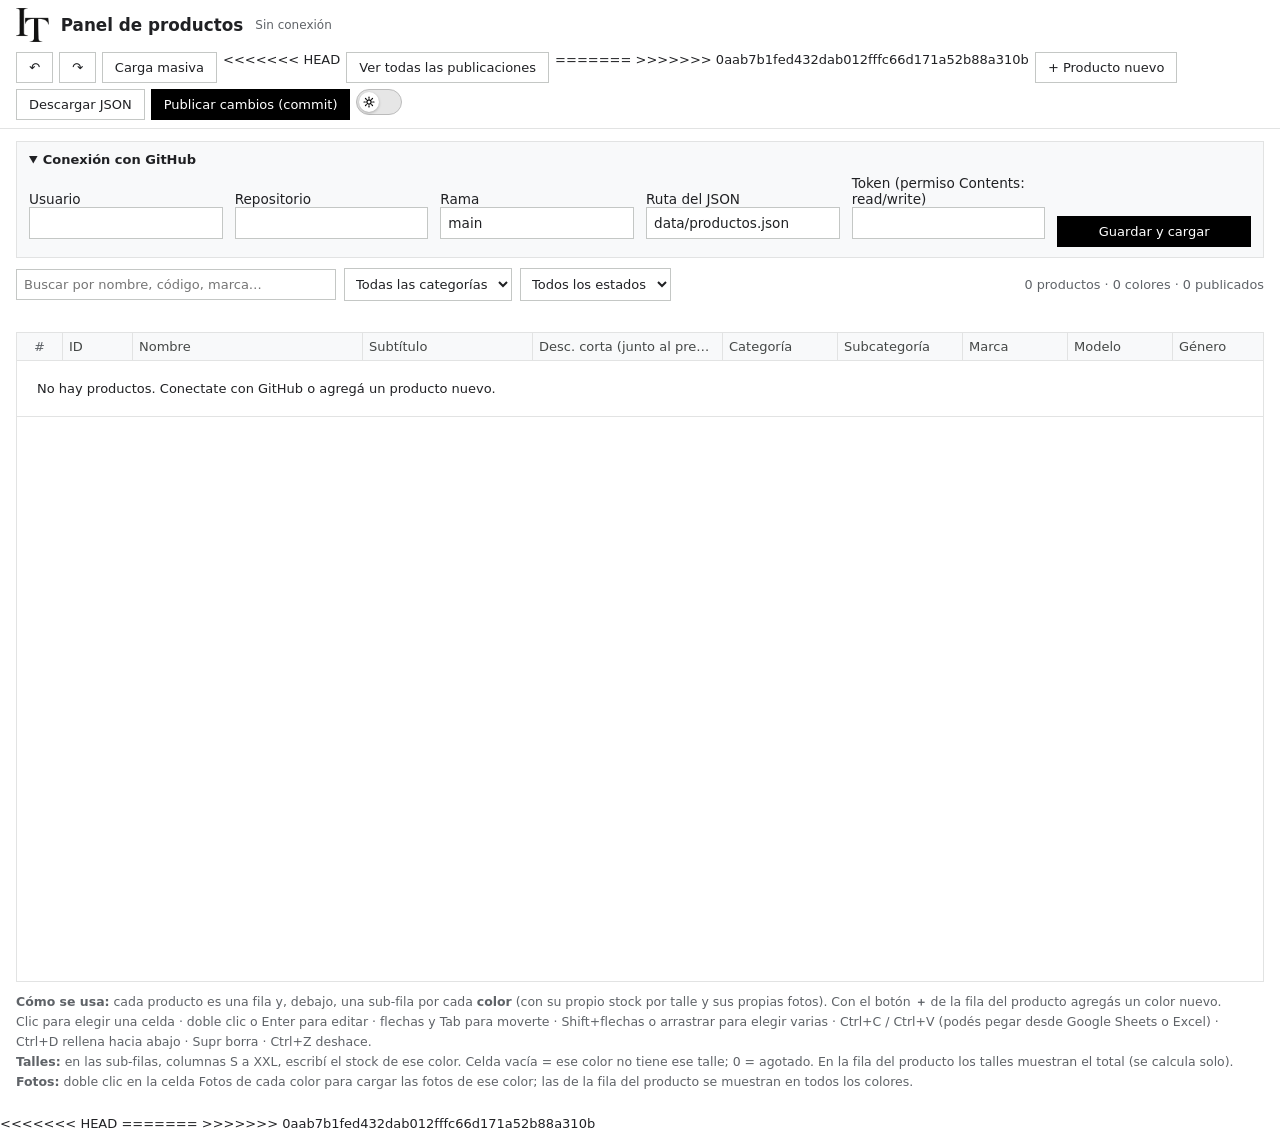
==== commit 5e97afa0: "grandes cambios" ====
--- a/web/admin/index.html
+++ b/web/admin/index.html
@@ -22,7 +22,10 @@
             <button type="button" id="un" class="alt" title="Deshacer (Ctrl+Z)">↶</button>
             <button type="button" id="re" class="alt" title="Rehacer (Ctrl+Y)">↷</button>
             <button type="button" id="masivo" class="alt">Carga masiva</button>
+<<<<<<< HEAD
             <button type="button" id="todas" class="alt">Ver todas las publicaciones</button>
+=======
+>>>>>>> 0aab7b1fed432dab012fffc66d171a52b88a310b
             <button type="button" id="nuevo" class="alt">+ Producto nuevo</button>
             <button type="button" id="dl" class="alt">Descargar JSON</button>
             <button type="button" id="pub">Publicar cambios (commit)</button>
@@ -114,6 +117,7 @@
             <button type="button" id="bk-ok">Confirmar y subir</button>
         </div>
     </dialog>
+<<<<<<< HEAD
     <dialog id="pb">
         <div class="bk-top">
             <h2>Todas las publicaciones</h2>
@@ -135,6 +139,10 @@
     <script src="admin.js"></script>
     <script src="masivo.js"></script>
     <script src="publicaciones.js"></script>
+=======
+    <script src="admin.js"></script>
+    <script src="masivo.js"></script>
+>>>>>>> 0aab7b1fed432dab012fffc66d171a52b88a310b
 </body>
 
 </html>
--- a/web/admin/admin.css
+++ b/web/admin/admin.css
@@ -418,6 +418,7 @@
 #bk { width: min(1320px, 98vw); height: 94vh; padding: 0 }
 #bk[open] { display: flex; flex-direction: column }
 #bk label { margin: 0 }
+<<<<<<< HEAD
 .bk-top { display: flex; align-items: center; gap: 14px; padding: 10px 16px; border-bottom: 1px solid var(--a-bd); flex-wrap: wrap }
 .bk-top h2 { margin: 0 } .bk-top .mi { flex: 1; margin: 0; min-width: 240px }
 .bk-body { flex: 1; min-height: 0; display: grid; grid-template-columns: minmax(280px, 380px) 1fr }
@@ -433,10 +434,28 @@
 .bk-f.as img { opacity: .4 } .bk-f.on { border-color: var(--a-blue); box-shadow: 0 0 0 2px #1a73e855 } .bk-f.er { border-color: var(--a-red2) }
 .bk-b { position: absolute; left: 0; right: 0; bottom: 0; background: #000c; color: #fff; font-size: 10px; padding: 1px 3px; white-space: nowrap; overflow: hidden; text-overflow: ellipsis }
 .bk-p { border: 1px solid var(--a-bd2); margin: 10px 0; padding: 10px }
+=======
+.bk-top { display: flex; align-items: center; gap: 14px; padding: 10px 16px; border-bottom: 1px solid #e2e3e3; flex-wrap: wrap }
+.bk-top h2 { margin: 0 } .bk-top .mi { flex: 1; margin: 0; min-width: 240px }
+.bk-body { flex: 1; min-height: 0; display: grid; grid-template-columns: minmax(280px, 380px) 1fr }
+.bk-izq, .bk-der { overflow: auto; min-height: 0 }
+.bk-izq { border-right: 1px solid #e2e3e3; padding: 10px; background: #f8f9fa }
+.bk-der { padding: 4px 10px 14px }
+.bk-bar, .bk-acc { display: flex; gap: 8px; align-items: center; flex-wrap: wrap; margin-bottom: 8px }
+.bk-bar input { display: inline; width: auto }
+.bk-add { background: #000; color: #fff; padding: 7px 12px; cursor: pointer }
+.bk-th { display: grid; grid-template-columns: repeat(auto-fill, minmax(86px, 1fr)); gap: 6px }
+.bk-f { position: relative; padding: 0; aspect-ratio: 4/5; overflow: hidden; background: #eee; border: 2px solid transparent }
+.bk-f img { width: 100%; height: 100%; object-fit: cover; display: block }
+.bk-f.as img { opacity: .4 } .bk-f.on { border-color: #1a73e8; box-shadow: 0 0 0 2px #1a73e855 } .bk-f.er { border-color: #d93025 }
+.bk-b { position: absolute; left: 0; right: 0; bottom: 0; background: #000c; color: #fff; font-size: 10px; padding: 1px 3px; white-space: nowrap; overflow: hidden; text-overflow: ellipsis }
+.bk-p { border: 1px solid #c4c7c5; margin: 10px 0; padding: 10px }
+>>>>>>> 0aab7b1fed432dab012fffc66d171a52b88a310b
 .bk-p > header { display: flex; align-items: center; gap: 10px; margin-bottom: 8px }
 .bk-p > header .mi { flex: 1; margin: 0; overflow: hidden; text-overflow: ellipsis; white-space: nowrap }
 .bk-hb { display: flex; gap: 6px }
 .bk-g { display: grid; grid-template-columns: repeat(auto-fit, minmax(150px, 1fr)); gap: 6px 10px; margin-bottom: 8px }
+<<<<<<< HEAD
 .bk-g label { font-size: .75rem; color: var(--a-mut) }
 .bk-p details { margin: 6px 0; padding: 6px 10px }
 .bk-v { display: grid; grid-template-columns: 130px auto 1fr auto; gap: 8px; align-items: center; border-top: 1px dashed var(--a-bd3); padding: 8px 0 }
@@ -469,3 +488,18 @@
 .pb-p > header { flex-wrap: wrap }
 .pb-p > header .bk-hb { flex-wrap: wrap }
 @media(max-width:700px) { .pb-p > header .mi { flex: 1 1 100%; order: 3; white-space: normal } #pb .bk-pie > .mi { display: none } #pb .bk-pie { justify-content: flex-end } }
+=======
+.bk-g label { font-size: .75rem; color: #5f6368 }
+.bk-p details { margin: 6px 0; padding: 6px 10px }
+.bk-v { display: grid; grid-template-columns: 130px auto 1fr auto; gap: 8px; align-items: center; border-top: 1px dashed #d3d6d9; padding: 8px 0 }
+.bk-st { display: flex; gap: 3px } .bk-st input { width: 46px; padding: 6px 2px; text-align: center }
+.bk-fs { display: flex; gap: 4px; flex-wrap: wrap; align-items: center }
+.bk-m { position: relative } .bk-m img { width: 44px; height: 55px; object-fit: cover; display: block; border: 1px solid #ddd }
+.bk-m button { position: absolute; top: 0; right: 0; padding: 0 4px; font-size: 12px; line-height: 16px; background: #000c; border: 0 }
+.bk-vb { display: flex; gap: 4px }
+.bk-pie { display: flex; align-items: center; gap: 12px; padding: 10px 16px; border-top: 1px solid #e2e3e3; flex-wrap: wrap }
+.bk-pie progress { width: 160px } #bk-st { flex: 1; font-size: .8rem; min-width: 200px } #bk-st.err { color: #c5221f; font-weight: 500 }
+#bk .bad { outline: 2px solid #d93025; background: #fde8e8 }
+#bk button:disabled { opacity: .4; cursor: not-allowed }
+@media(max-width:900px) { .bk-body { grid-template-columns: 1fr; overflow: auto } .bk-izq, .bk-der { overflow: visible } .bk-v { grid-template-columns: 1fr } }
+>>>>>>> 0aab7b1fed432dab012fffc66d171a52b88a310b
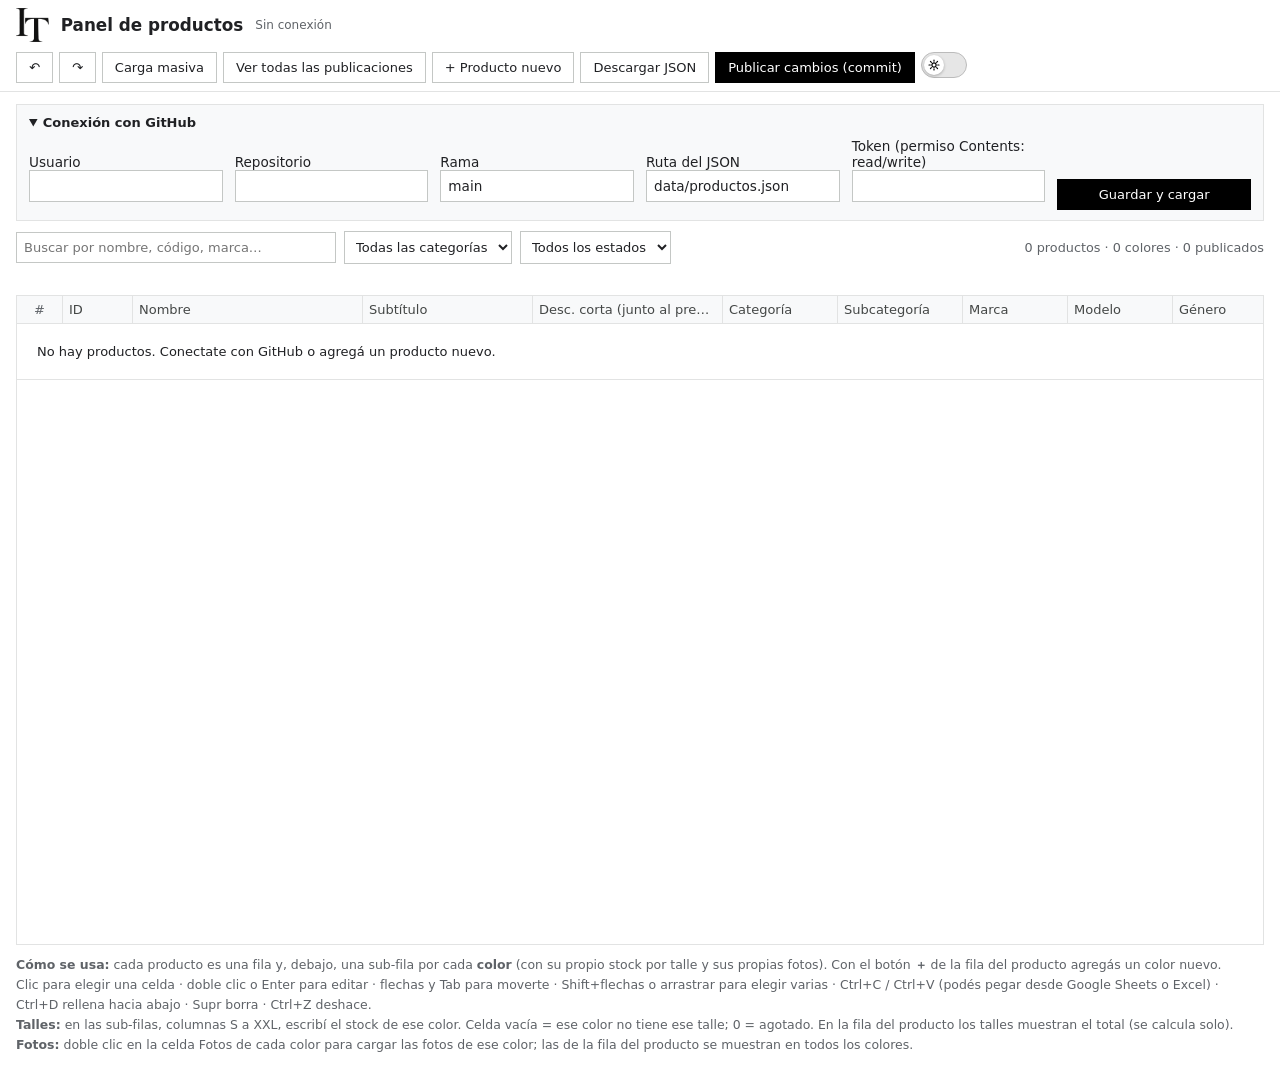
==== commit d23f7ba3: "blabla" ====
--- a/web/admin/index.html
+++ b/web/admin/index.html
@@ -22,10 +22,7 @@
             <button type="button" id="un" class="alt" title="Deshacer (Ctrl+Z)">↶</button>
             <button type="button" id="re" class="alt" title="Rehacer (Ctrl+Y)">↷</button>
             <button type="button" id="masivo" class="alt">Carga masiva</button>
-<<<<<<< HEAD
             <button type="button" id="todas" class="alt">Ver todas las publicaciones</button>
-=======
->>>>>>> 0aab7b1fed432dab012fffc66d171a52b88a310b
             <button type="button" id="nuevo" class="alt">+ Producto nuevo</button>
             <button type="button" id="dl" class="alt">Descargar JSON</button>
             <button type="button" id="pub">Publicar cambios (commit)</button>
@@ -117,7 +114,6 @@
             <button type="button" id="bk-ok">Confirmar y subir</button>
         </div>
     </dialog>
-<<<<<<< HEAD
     <dialog id="pb">
         <div class="bk-top">
             <h2>Todas las publicaciones</h2>
@@ -139,10 +135,6 @@
     <script src="admin.js"></script>
     <script src="masivo.js"></script>
     <script src="publicaciones.js"></script>
-=======
-    <script src="admin.js"></script>
-    <script src="masivo.js"></script>
->>>>>>> 0aab7b1fed432dab012fffc66d171a52b88a310b
 </body>
 
 </html>
--- a/web/admin/admin.css
+++ b/web/admin/admin.css
@@ -418,7 +418,6 @@
 #bk { width: min(1320px, 98vw); height: 94vh; padding: 0 }
 #bk[open] { display: flex; flex-direction: column }
 #bk label { margin: 0 }
-<<<<<<< HEAD
 .bk-top { display: flex; align-items: center; gap: 14px; padding: 10px 16px; border-bottom: 1px solid var(--a-bd); flex-wrap: wrap }
 .bk-top h2 { margin: 0 } .bk-top .mi { flex: 1; margin: 0; min-width: 240px }
 .bk-body { flex: 1; min-height: 0; display: grid; grid-template-columns: minmax(280px, 380px) 1fr }
@@ -434,28 +433,10 @@
 .bk-f.as img { opacity: .4 } .bk-f.on { border-color: var(--a-blue); box-shadow: 0 0 0 2px #1a73e855 } .bk-f.er { border-color: var(--a-red2) }
 .bk-b { position: absolute; left: 0; right: 0; bottom: 0; background: #000c; color: #fff; font-size: 10px; padding: 1px 3px; white-space: nowrap; overflow: hidden; text-overflow: ellipsis }
 .bk-p { border: 1px solid var(--a-bd2); margin: 10px 0; padding: 10px }
-=======
-.bk-top { display: flex; align-items: center; gap: 14px; padding: 10px 16px; border-bottom: 1px solid #e2e3e3; flex-wrap: wrap }
-.bk-top h2 { margin: 0 } .bk-top .mi { flex: 1; margin: 0; min-width: 240px }
-.bk-body { flex: 1; min-height: 0; display: grid; grid-template-columns: minmax(280px, 380px) 1fr }
-.bk-izq, .bk-der { overflow: auto; min-height: 0 }
-.bk-izq { border-right: 1px solid #e2e3e3; padding: 10px; background: #f8f9fa }
-.bk-der { padding: 4px 10px 14px }
-.bk-bar, .bk-acc { display: flex; gap: 8px; align-items: center; flex-wrap: wrap; margin-bottom: 8px }
-.bk-bar input { display: inline; width: auto }
-.bk-add { background: #000; color: #fff; padding: 7px 12px; cursor: pointer }
-.bk-th { display: grid; grid-template-columns: repeat(auto-fill, minmax(86px, 1fr)); gap: 6px }
-.bk-f { position: relative; padding: 0; aspect-ratio: 4/5; overflow: hidden; background: #eee; border: 2px solid transparent }
-.bk-f img { width: 100%; height: 100%; object-fit: cover; display: block }
-.bk-f.as img { opacity: .4 } .bk-f.on { border-color: #1a73e8; box-shadow: 0 0 0 2px #1a73e855 } .bk-f.er { border-color: #d93025 }
-.bk-b { position: absolute; left: 0; right: 0; bottom: 0; background: #000c; color: #fff; font-size: 10px; padding: 1px 3px; white-space: nowrap; overflow: hidden; text-overflow: ellipsis }
-.bk-p { border: 1px solid #c4c7c5; margin: 10px 0; padding: 10px }
->>>>>>> 0aab7b1fed432dab012fffc66d171a52b88a310b
 .bk-p > header { display: flex; align-items: center; gap: 10px; margin-bottom: 8px }
 .bk-p > header .mi { flex: 1; margin: 0; overflow: hidden; text-overflow: ellipsis; white-space: nowrap }
 .bk-hb { display: flex; gap: 6px }
 .bk-g { display: grid; grid-template-columns: repeat(auto-fit, minmax(150px, 1fr)); gap: 6px 10px; margin-bottom: 8px }
-<<<<<<< HEAD
 .bk-g label { font-size: .75rem; color: var(--a-mut) }
 .bk-p details { margin: 6px 0; padding: 6px 10px }
 .bk-v { display: grid; grid-template-columns: 130px auto 1fr auto; gap: 8px; align-items: center; border-top: 1px dashed var(--a-bd3); padding: 8px 0 }
@@ -488,18 +469,3 @@
 .pb-p > header { flex-wrap: wrap }
 .pb-p > header .bk-hb { flex-wrap: wrap }
 @media(max-width:700px) { .pb-p > header .mi { flex: 1 1 100%; order: 3; white-space: normal } #pb .bk-pie > .mi { display: none } #pb .bk-pie { justify-content: flex-end } }
-=======
-.bk-g label { font-size: .75rem; color: #5f6368 }
-.bk-p details { margin: 6px 0; padding: 6px 10px }
-.bk-v { display: grid; grid-template-columns: 130px auto 1fr auto; gap: 8px; align-items: center; border-top: 1px dashed #d3d6d9; padding: 8px 0 }
-.bk-st { display: flex; gap: 3px } .bk-st input { width: 46px; padding: 6px 2px; text-align: center }
-.bk-fs { display: flex; gap: 4px; flex-wrap: wrap; align-items: center }
-.bk-m { position: relative } .bk-m img { width: 44px; height: 55px; object-fit: cover; display: block; border: 1px solid #ddd }
-.bk-m button { position: absolute; top: 0; right: 0; padding: 0 4px; font-size: 12px; line-height: 16px; background: #000c; border: 0 }
-.bk-vb { display: flex; gap: 4px }
-.bk-pie { display: flex; align-items: center; gap: 12px; padding: 10px 16px; border-top: 1px solid #e2e3e3; flex-wrap: wrap }
-.bk-pie progress { width: 160px } #bk-st { flex: 1; font-size: .8rem; min-width: 200px } #bk-st.err { color: #c5221f; font-weight: 500 }
-#bk .bad { outline: 2px solid #d93025; background: #fde8e8 }
-#bk button:disabled { opacity: .4; cursor: not-allowed }
-@media(max-width:900px) { .bk-body { grid-template-columns: 1fr; overflow: auto } .bk-izq, .bk-der { overflow: visible } .bk-v { grid-template-columns: 1fr } }
->>>>>>> 0aab7b1fed432dab012fffc66d171a52b88a310b
